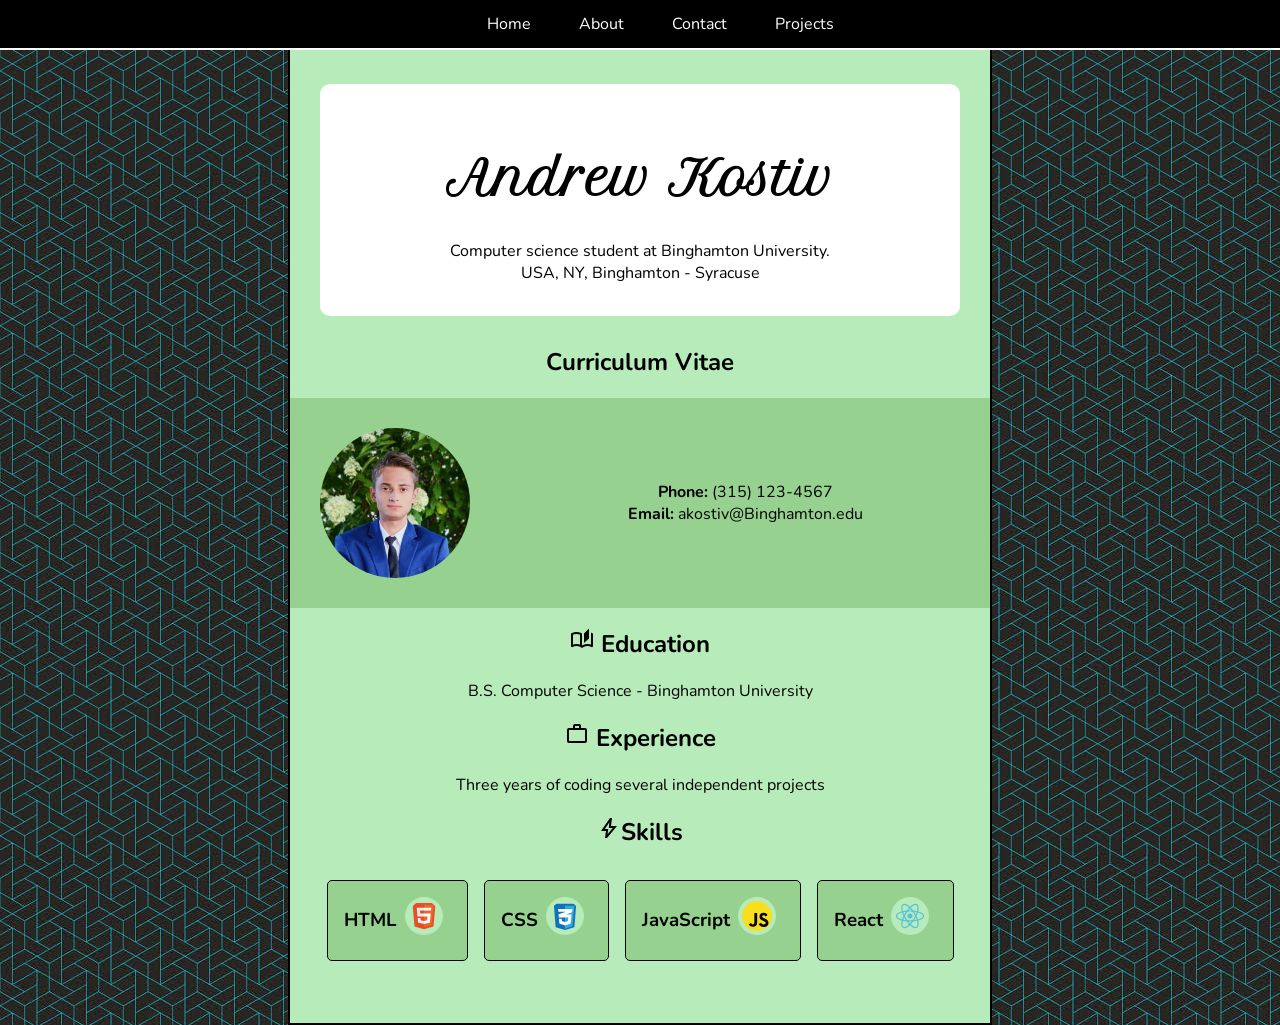
==== index.html @ 0ea554bf "Initial commit" ====
<!DOCTYPE html>
<html lang="en">

<head>
    <meta charset="UTF-8">
    <meta name="viewport" content="width=device-width, initial-scale=1.0">
    <link rel="stylesheet" href="style.css">
    <link rel="preconnect" href="https://fonts.googleapis.com">
    <link rel="preconnect" href="https://fonts.gstatic.com" crossorigin>
    <link
        href="https://fonts.googleapis.com/css2?family=Google+Sans:ital,opsz,wght@0,17..18,400..700;1,17..18,400..700&family=Nunito:ital,wght@0,200..1000;1,200..1000&family=Outfit:wght@100..900&family=Pacifico&family=Petit+Formal+Script&family=Roboto:ital,wght@0,100..900;1,100..900&family=Squada+One&family=Ubuntu:ital,wght@0,300;0,400;0,500;0,700;1,300;1,400;1,500;1,700&display=swap"
        rel="stylesheet">

    <link rel="stylesheet" href="https://fonts.googleapis.com/css2?family=Material+Symbols+Outlined" />
    <link rel="shortcut icon" href="./images/favicon.svg" type="image/x-icon">
    <script defer src="Navbar.js"></script>
    <title>Andrew Kostiv CV</title>

</head>

<body>m
    <nav-bar></nav-bar>
    <main id="main">
        <header id="header">
            <h1>Andrew Kostiv</h1>
            <p>
                Computer science student at Binghamton University.
            </p>
            <p>
                USA, NY, Binghamton - Syracuse
            </p>
        </header>
        <h2>Curriculum Vitae</h2>
        <article id="contact-section">
            <img id="profile-image" src="./images/pfp.jpg" alt="Andrew Kostiv">
            <section id="contact-info">
                <P><strong>Phone: </strong>(315) 123-4567</P>
                <p><strong>Email: </strong>akostiv@Binghamton.edu</p>
            </section>
        </article>
        <article>
            <h2><span class="material-symbols-outlined">
                    auto_stories
                </span> Education</h2>
            <p>
                B.S. Computer Science - Binghamton University
            </p>
        </article>
        <article>
            <h2><span class="material-symbols-outlined">
                    work
                </span> Experience</h2>
            <p>
                Three years of coding several independent projects
            </p>
        </article>
        <article>
            <h2><span class="material-symbols-outlined">
                    bolt
                </span>Skills</h2>
            <section class="skills">
                <div class="skill">
                    <h3>HTML</h3>
                    <svg class="skill-icon" viewBox="0 0 32 32" xmlns="http://www.w3.org/2000/svg">
                        <title>file_type_html</title>
                        <polygon points="5.902 27.201 3.655 2 28.345 2 26.095 27.197 15.985 30 5.902 27.201"
                            style="fill:#e44f26" />
                        <polygon points="16 27.858 24.17 25.593 26.092 4.061 16 4.061 16 27.858" style="fill:#f1662a" />
                        <polygon
                            points="16 13.407 11.91 13.407 11.628 10.242 16 10.242 16 7.151 15.989 7.151 8.25 7.151 8.324 7.981 9.083 16.498 16 16.498 16 13.407"
                            style="fill:#ebebeb" />
                        <polygon
                            points="16 21.434 15.986 21.438 12.544 20.509 12.324 18.044 10.651 18.044 9.221 18.044 9.654 22.896 15.986 24.654 16 24.65 16 21.434"
                            style="fill:#ebebeb" />
                        <polygon
                            points="15.989 13.407 15.989 16.498 19.795 16.498 19.437 20.507 15.989 21.437 15.989 24.653 22.326 22.896 22.372 22.374 23.098 14.237 23.174 13.407 22.341 13.407 15.989 13.407"
                            style="fill:#fff" />
                        <polygon
                            points="15.989 7.151 15.989 9.071 15.989 10.235 15.989 10.242 23.445 10.242 23.445 10.242 23.455 10.242 23.517 9.548 23.658 7.981 23.732 7.151 15.989 7.151"
                            style="fill:#fff" />
                    </svg>
                </div>
                <div class="skill">
                    <h3>CSS</h3>
                    <svg class="skill-icon" viewBox="0 0 32 32" fill="none" xmlns="http://www.w3.org/2000/svg">
                        <path d="M6 28L4 3H28L26 28L16 31L6 28Z" fill="#1172B8" />
                        <path d="M26 5H16V29.5L24 27L26 5Z" fill="#33AADD" />
                        <path
                            d="M19.5 17.5H9.5L9 14L17 11.5H9L8.5 8.5H24L23.5 12L17 14.5H23L22 24L16 26L10 24L9.5 19H12.5L13 21.5L16 22.5L19 21.5L19.5 17.5Z"
                            fill="white" />
                    </svg>
                </div>
                <div class="skill">
                    <h3>JavaScript </h3>
                    <svg class="skill-icon" xmlns="http://www.w3.org/2000/svg" aria-label="JavaScript" role="img"
                        viewBox="0 0 512 512">
                        <rect width="512" height="512" rx="15%" fill="#f7df1e" />
                        <path
                            d="M324 370c10 17 24 29 47 29c20 0 33-10 33 -24c0-16 -13 -22 -35 -32l-12-5c-35-15 -58 -33 -58 -72c0-36 27 -64 70 -64c31 0 53 11 68 39l-37 24c-8-15 -17 -21 -31 -21c-14 0-23 9 -23 21c0 14 9 20 30 29l12 5c41 18 64 35 64 76c0 43-34 67 -80 67c-45 0-74 -21 -88 -49zm-170 4c8 13 14 25 31 25c16 0 26-6 26 -30V203h48v164c0 50-29 72 -72 72c-39 0-61 -20 -72 -44z" />
                    </svg>
                </div>
                <div class="skill">
                    <h3>React</h3>
                    <svg class="skill-icon" viewBox="0 0 32 32" fill="none" xmlns="http://www.w3.org/2000/svg">
                        <path
                            d="M18.6789 15.9759C18.6789 14.5415 17.4796 13.3785 16 13.3785C14.5206 13.3785 13.3211 14.5415 13.3211 15.9759C13.3211 17.4105 14.5206 18.5734 16 18.5734C17.4796 18.5734 18.6789 17.4105 18.6789 15.9759Z"
                            fill="#53C1DE" />
                        <path fill-rule="evenodd" clip-rule="evenodd"
                            d="M24.7004 11.1537C25.2661 8.92478 25.9772 4.79148 23.4704 3.39016C20.9753 1.99495 17.7284 4.66843 16.0139 6.27318C14.3044 4.68442 10.9663 2.02237 8.46163 3.42814C5.96751 4.82803 6.73664 8.8928 7.3149 11.1357C4.98831 11.7764 1 13.1564 1 15.9759C1 18.7874 4.98416 20.2888 7.29698 20.9289C6.71658 23.1842 5.98596 27.1909 8.48327 28.5877C10.9973 29.9932 14.325 27.3945 16.0554 25.7722C17.7809 27.3864 20.9966 30.0021 23.4922 28.6014C25.9956 27.1963 25.3436 23.1184 24.7653 20.8625C27.0073 20.221 31 18.7523 31 15.9759C31 13.1835 26.9903 11.7923 24.7004 11.1537ZM24.4162 19.667C24.0365 18.5016 23.524 17.2623 22.8971 15.9821C23.4955 14.7321 23.9881 13.5088 24.3572 12.3509C26.0359 12.8228 29.7185 13.9013 29.7185 15.9759C29.7185 18.07 26.1846 19.1587 24.4162 19.667ZM22.85 27.526C20.988 28.571 18.2221 26.0696 16.9478 24.8809C17.7932 23.9844 18.638 22.9422 19.4625 21.7849C20.9129 21.6602 22.283 21.4562 23.5256 21.1777C23.9326 22.7734 24.7202 26.4763 22.85 27.526ZM9.12362 27.5111C7.26143 26.47 8.11258 22.8946 8.53957 21.2333C9.76834 21.4969 11.1286 21.6865 12.5824 21.8008C13.4123 22.9332 14.2816 23.9741 15.1576 24.8857C14.0753 25.9008 10.9945 28.557 9.12362 27.5111ZM2.28149 15.9759C2.28149 13.874 5.94207 12.8033 7.65904 12.3326C8.03451 13.5165 8.52695 14.7544 9.12123 16.0062C8.51925 17.2766 8.01977 18.5341 7.64085 19.732C6.00369 19.2776 2.28149 18.0791 2.28149 15.9759ZM9.1037 4.50354C10.9735 3.45416 13.8747 6.00983 15.1159 7.16013C14.2444 8.06754 13.3831 9.1006 12.5603 10.2265C11.1494 10.3533 9.79875 10.5569 8.55709 10.8297C8.09125 9.02071 7.23592 5.55179 9.1037 4.50354ZM20.3793 11.5771C21.3365 11.6942 22.2536 11.85 23.1147 12.0406C22.8562 12.844 22.534 13.6841 22.1545 14.5453C21.6044 13.5333 21.0139 12.5416 20.3793 11.5771ZM16.0143 8.0481C16.6054 8.66897 17.1974 9.3623 17.7798 10.1145C16.5985 10.0603 15.4153 10.0601 14.234 10.1137C14.8169 9.36848 15.414 8.67618 16.0143 8.0481ZM9.8565 14.5444C9.48329 13.6862 9.16398 12.8424 8.90322 12.0275C9.75918 11.8418 10.672 11.69 11.623 11.5748C10.9866 12.5372 10.3971 13.5285 9.8565 14.5444ZM11.6503 20.4657C10.6679 20.3594 9.74126 20.2153 8.88556 20.0347C9.15044 19.2055 9.47678 18.3435 9.85796 17.4668C10.406 18.4933 11.0045 19.4942 11.6503 20.4657ZM16.0498 23.9915C15.4424 23.356 14.8365 22.6531 14.2448 21.8971C15.4328 21.9423 16.6231 21.9424 17.811 21.891C17.2268 22.6608 16.6369 23.3647 16.0498 23.9915ZM22.1667 17.4222C22.5677 18.3084 22.9057 19.1657 23.1742 19.9809C22.3043 20.1734 21.3652 20.3284 20.3757 20.4435C21.015 19.4607 21.6149 18.4536 22.1667 17.4222ZM18.7473 20.5941C16.9301 20.72 15.1016 20.7186 13.2838 20.6044C12.2509 19.1415 11.3314 17.603 10.5377 16.0058C11.3276 14.4119 12.2404 12.8764 13.2684 11.4158C15.0875 11.2825 16.9178 11.2821 18.7369 11.4166C19.7561 12.8771 20.6675 14.4086 21.4757 15.9881C20.6771 17.5812 19.7595 19.1198 18.7473 20.5941ZM22.8303 4.4666C24.7006 5.51254 23.8681 9.22726 23.4595 10.8426C22.2149 10.5641 20.8633 10.3569 19.4483 10.2281C18.6239 9.09004 17.7698 8.05518 16.9124 7.15949C18.1695 5.98441 20.9781 3.43089 22.8303 4.4666Z"
                            fill="#53C1DE" />
                    </svg>
                </div>
            </section>

        </article>


    </main>

</body>

</html>
---- style.css ----
:root {
  --light-green: rgb(183, 235, 185);
  --dark-green: rgb(150, 209, 143);
}

html,
body {
  margin: 0;
  padding: 0;
  font-family: "Nunito", sans-serif;
  background-color: #777;
  background-image: url(./images/background.jpg);
}

p {
  margin: 0;
}

.navbar {
  position: fixed;
  background-color: black;
  color: white;
  width: 100dvw;
  top: 0;
  height: fit-content;
  border-bottom: 2px solid white;
  box-sizing: border-box;
}

.navbar ul {
  display: flex;
  align-items: center;
  justify-content: center;
  text-align: center;
  margin: auto;
  list-style-type: none;
  gap: 1rem;
}

.navbar a {
  display: flex;
  align-items: center;
  justify-content: center;
  color: white;
  text-decoration: none;
  text-align: center;
  width: fit-content;
  height: 40px;
  padding: 0 1rem;
  margin: 4px 0;
  transition: 100ms ease-in-out;
}

.navbar a:hover {
  background-color: white;
  color: black;
  border-radius: 5px;
}

#main {
  margin: 0 auto;
  text-align: center;
  background-color: rgb(183, 235, 185);
  padding: 30px 0;
  height: 100%;
  width: 700px;
  max-width: 90%;
  border: solid 2px black;
}

#header {
  margin: 30px;
  padding: 2rem;
  background-color: rgb(255, 255, 255);
  border-radius: 10px;
}

#header h1 {
  font-family: "Petit Formal Script", cursive;
  font-size: 3rem;
}

#contact-section {
  align-items: center;
  justify-content: center;
  display: flex;
  flex-wrap: wrap;
  background-color: var(--dark-green);
}

#profile-image {
  width: 150px;
  margin: 30px;
  height: 150px;
  border-radius: 50%;
  object-fit: cover;
}
#contact-info {
  margin: auto;
}

.skills {
  display: flex;
  flex-wrap: wrap;
  justify-content: center;
  margin: 30px;
  gap: 1rem;
  margin: 2rem;
}

.skill {
  display: flex;
  width: fit-content;
  color: black;
  background-color: var(--dark-green);
  padding: 0.5rem 1rem;
  border-radius: 5px;
  border: solid 1px black;
}

.skill-icon {
  width: 30px;
  height: 30px;
  margin: 8px;
  padding: 4px;
  border-radius: 50%;
  background-color: var(--light-green);
}

@media (max-width: 600px) {
  .navbar ul {
    flex-direction: column;
    padding-right: 40px;
  }
  #main {
    padding-top: 200px;
  }
}
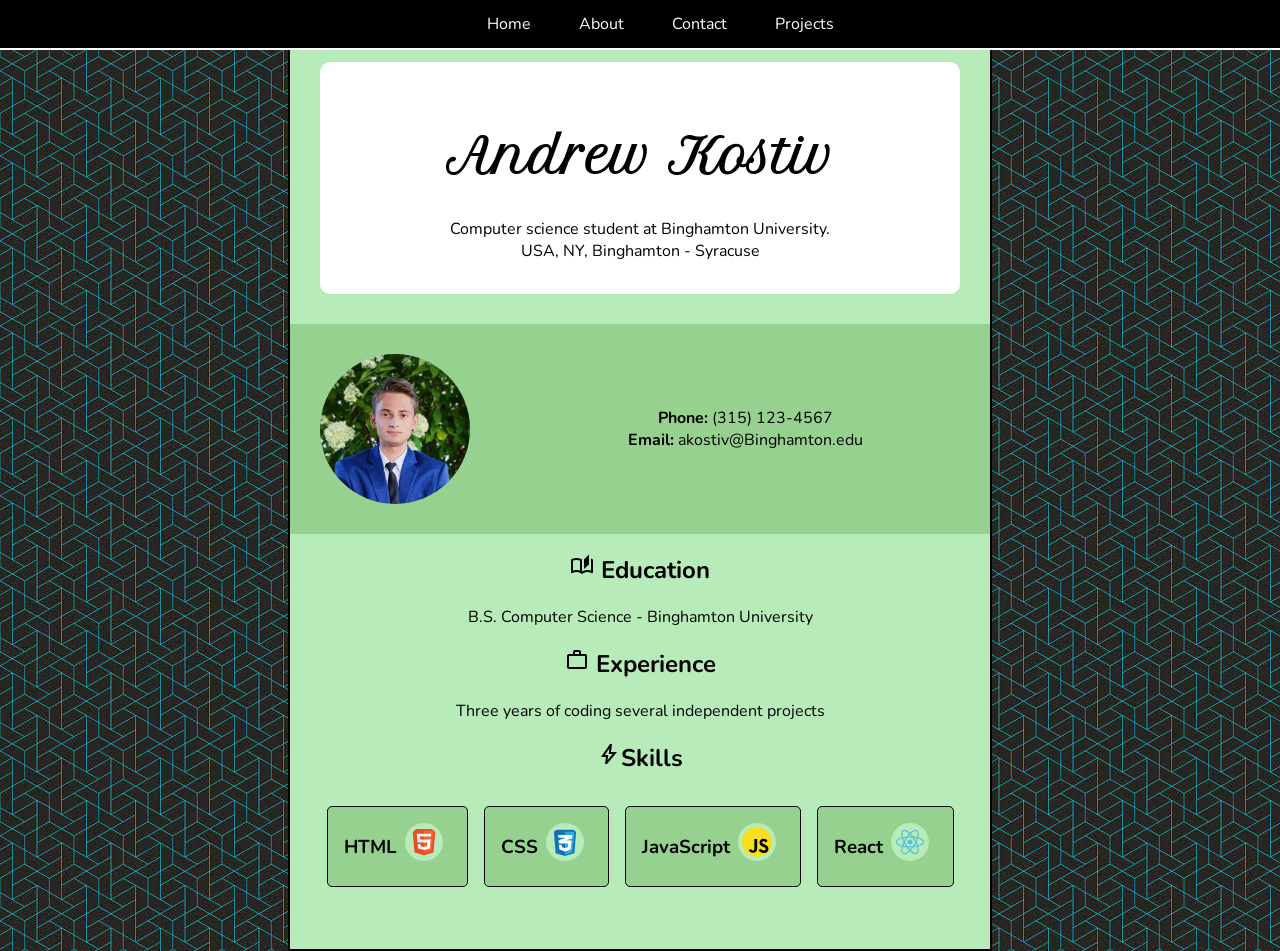
==== commit ade27407: "Initial style" ====
--- a/index.html
+++ b/index.html
@@ -10,7 +10,6 @@
     <link
         href="https://fonts.googleapis.com/css2?family=Google+Sans:ital,opsz,wght@0,17..18,400..700;1,17..18,400..700&family=Nunito:ital,wght@0,200..1000;1,200..1000&family=Outfit:wght@100..900&family=Pacifico&family=Petit+Formal+Script&family=Roboto:ital,wght@0,100..900;1,100..900&family=Squada+One&family=Ubuntu:ital,wght@0,300;0,400;0,500;0,700;1,300;1,400;1,500;1,700&display=swap"
         rel="stylesheet">
-
     <link rel="stylesheet" href="https://fonts.googleapis.com/css2?family=Material+Symbols+Outlined" />
     <link rel="shortcut icon" href="./images/favicon.svg" type="image/x-icon">
     <script defer src="Navbar.js"></script>
@@ -18,7 +17,7 @@
 
 </head>
 
-<body>m
+<body>
     <nav-bar></nav-bar>
     <main id="main">
         <header id="header">
@@ -30,7 +29,6 @@
                 USA, NY, Binghamton - Syracuse
             </p>
         </header>
-        <h2>Curriculum Vitae</h2>
         <article id="contact-section">
             <img id="profile-image" src="./images/pfp.jpg" alt="Andrew Kostiv">
             <section id="contact-info">
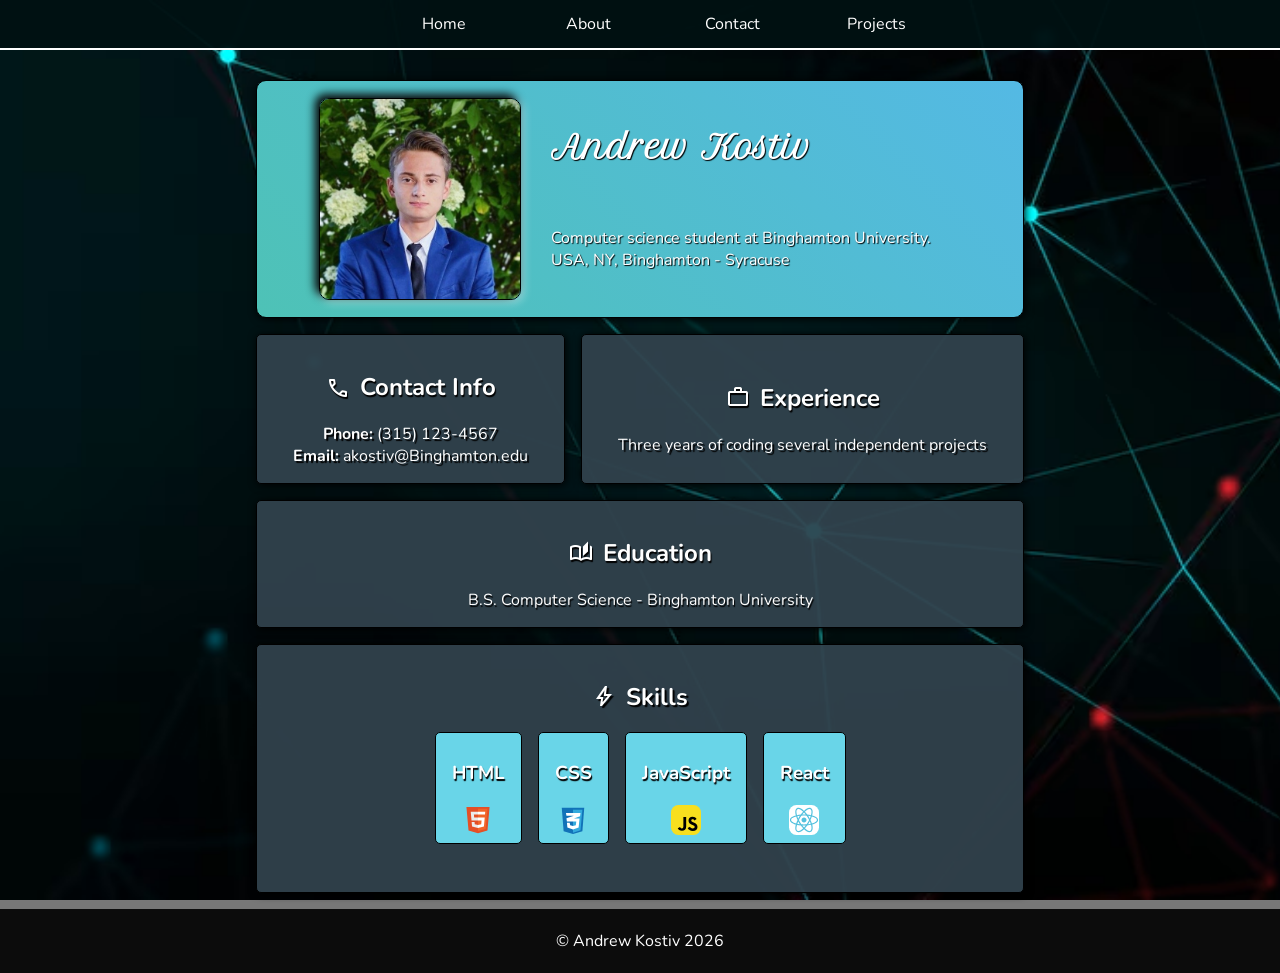
==== commit 670bc835: "overhauled styling" ====
--- a/index.html
+++ b/index.html
@@ -20,23 +20,31 @@
 <body>
     <nav-bar></nav-bar>
     <main id="main">
-        <header id="header">
-            <h1>Andrew Kostiv</h1>
-            <p>
-                Computer science student at Binghamton University.
-            </p>
-            <p>
-                USA, NY, Binghamton - Syracuse
-            </p>
+        <header id="header" class="card">
+            <img id="pfp" src="./images/pfp.jpg" alt="Andrew Kostiv">
+            <h1 id="name">Andrew Kostiv</h1>
+            <section id="description">
+                <p>
+                    Computer science student at Binghamton University.
+                </p>
+                <p>
+                    USA, NY, Binghamton - Syracuse
+                </p>
+            </section>
         </header>
-        <article id="contact-section">
-            <img id="profile-image" src="./images/pfp.jpg" alt="Andrew Kostiv">
-            <section id="contact-info">
-                <P><strong>Phone: </strong>(315) 123-4567</P>
-                <p><strong>Email: </strong>akostiv@Binghamton.edu</p>
-            </section>
-        </article>
-        <article>
+
+        <section id="contact" class="card">
+            <h2>
+                <span class="material-symbols-outlined">
+                    call
+                </span>
+                Contact Info
+            </h2>
+            <P><strong>Phone: </strong>(315) 123-4567</P>
+            <p><strong>Email: </strong>akostiv@Binghamton.edu</p>
+        </section>
+
+        <article id="education" class="card">
             <h2><span class="material-symbols-outlined">
                     auto_stories
                 </span> Education</h2>
@@ -44,7 +52,8 @@
                 B.S. Computer Science - Binghamton University
             </p>
         </article>
-        <article>
+
+        <article id="experience" class="card">
             <h2><span class="material-symbols-outlined">
                     work
                 </span> Experience</h2>
@@ -52,11 +61,15 @@
                 Three years of coding several independent projects
             </p>
         </article>
-        <article>
-            <h2><span class="material-symbols-outlined">
+
+        <article id="skills" class="card">
+            <h2>
+                <span class="material-symbols-outlined">
                     bolt
-                </span>Skills</h2>
-            <section class="skills">
+                </span>
+                Skills
+            </h2>
+            <section>
                 <div class="skill">
                     <h3>HTML</h3>
                     <svg class="skill-icon" viewBox="0 0 32 32" xmlns="http://www.w3.org/2000/svg">
@@ -89,7 +102,7 @@
                     </svg>
                 </div>
                 <div class="skill">
-                    <h3>JavaScript </h3>
+                    <h3>JavaScript</h3>
                     <svg class="skill-icon" xmlns="http://www.w3.org/2000/svg" aria-label="JavaScript" role="img"
                         viewBox="0 0 512 512">
                         <rect width="512" height="512" rx="15%" fill="#f7df1e" />
@@ -99,7 +112,7 @@
                 </div>
                 <div class="skill">
                     <h3>React</h3>
-                    <svg class="skill-icon" viewBox="0 0 32 32" fill="none" xmlns="http://www.w3.org/2000/svg">
+                    <svg class="skill-icon white-bg" viewBox="0 0 32 32" fill="none" xmlns="http://www.w3.org/2000/svg">
                         <path
                             d="M18.6789 15.9759C18.6789 14.5415 17.4796 13.3785 16 13.3785C14.5206 13.3785 13.3211 14.5415 13.3211 15.9759C13.3211 17.4105 14.5206 18.5734 16 18.5734C17.4796 18.5734 18.6789 17.4105 18.6789 15.9759Z"
                             fill="#53C1DE" />
@@ -111,9 +124,9 @@
             </section>
 
         </article>
-
-
     </main>
+    <div class="spacer"></div>
+    <footer id="footer">&copy; Andrew Kostiv 2026</footer>
 
 </body>
 
--- a/style.css
+++ b/style.css
@@ -1,15 +1,30 @@
 :root {
-  --light-green: rgb(183, 235, 185);
-  --dark-green: rgb(150, 209, 143);
+  --card: #69d5e8;
+  --background: #31424df1;
+  --navbar: #001113f0;
+  --text: #ffffff;
 }
 
 html,
 body {
+  display: flex;
+  flex-direction: column;
+  min-height: 100dvh;
   margin: 0;
   padding: 0;
   font-family: "Nunito", sans-serif;
   background-color: #777;
-  background-image: url(./images/background.jpg);
+  background-image: url(./images/background.avif);
+  background-size: cover;
+  background-position: center;
+  background-attachment: fixed;
+  color: var(--text);
+}
+
+h2 {
+  display: flex;
+  place-content: center;
+  gap: 10px;
 }
 
 p {
@@ -18,13 +33,13 @@
 
 .navbar {
   position: fixed;
-  background-color: black;
   color: white;
+  height: fit-content;
+  box-sizing: border-box;
+  border-bottom: 2px solid white;
+  background-color: var(--navbar);
+  top: 0;
   width: 100dvw;
-  top: 0;
-  height: fit-content;
-  border-bottom: 2px solid white;
-  box-sizing: border-box;
 }
 
 .navbar ul {
@@ -32,8 +47,8 @@
   align-items: center;
   justify-content: center;
   text-align: center;
-  margin: auto;
   list-style-type: none;
+  margin: 0;
   gap: 1rem;
 }
 
@@ -44,95 +59,192 @@
   color: white;
   text-decoration: none;
   text-align: center;
-  width: fit-content;
+  width: 6rem;
+  transition: 100ms ease-in-out;
   height: 40px;
   padding: 0 1rem;
   margin: 4px 0;
-  transition: 100ms ease-in-out;
 }
 
 .navbar a:hover {
-  background-color: white;
+  background-color: rgba(238, 252, 255, 0.9);
   color: black;
   border-radius: 5px;
 }
 
+.card {
+  display: flex;
+  flex-direction: column;
+  align-items: center;
+  justify-content: center;
+  border: 1px solid black;
+  background-color: var(--background);
+  border-radius: 5px;
+  padding: 1rem;
+  box-shadow: 1px 1px 8px black;
+}
+
 #main {
+  display: grid;
+  grid-template-areas:
+    "header header"
+    "contact experience"
+    "education education"
+    "skills skills";
   margin: 0 auto;
+  flex: 1;
+  gap: 1rem;
+  width: min(60vw, 1400px);
+  max-width: 90%;
+  text-shadow: 1.5px 1.5px 1px black;
+}
+
+#header {
+  grid-area: header;
+  display: grid;
+  grid-template-areas:
+    "pfp name"
+    "pfp description";
+  background: linear-gradient(45deg, #4ec2b6, #54b9e4) !important;
+  margin-top: 80px;
+  padding: 16px;
+  border-radius: 10px;
+  text-shadow: 1px 1px 1px black;
+}
+
+#pfp {
+  grid-area: pfp;
+  margin: auto;
+  object-fit: cover;
+  border: solid 1px black;
+  border-radius: 5%;
+  width: 200px;
+  aspect-ratio: 1/1;
+  box-shadow:
+    -4px -4px 10px #000000,
+    2px 2px 10px #ffffff7d;
+}
+
+#name {
+  grid-area: name;
+  text-align: left;
+  font-family: "Petit Formal Script", cursive;
+  font-size: 2rem;
+  margin: 30px;
+}
+
+#description {
+  grid-area: description;
+  text-align: left;
+  margin: 30px;
+}
+
+#contact {
+  grid-area: contact;
+}
+#contact span {
+  padding-top: 5px;
+}
+
+#education {
+  grid-area: education;
+}
+#education span {
+  padding-top: 4px;
+}
+
+#experience {
+  grid-area: experience;
   text-align: center;
-  background-color: rgb(183, 235, 185);
-  padding: 30px 0;
-  height: 100%;
-  width: 700px;
-  max-width: 90%;
-  border: solid 2px black;
-}
-
-#header {
-  margin: 30px;
-  padding: 2rem;
-  background-color: rgb(255, 255, 255);
-  border-radius: 10px;
-}
-
-#header h1 {
-  font-family: "Petit Formal Script", cursive;
-  font-size: 3rem;
-}
-
-#contact-section {
-  align-items: center;
-  justify-content: center;
-  display: flex;
-  flex-wrap: wrap;
-  background-color: var(--dark-green);
-}
-
-#profile-image {
-  width: 150px;
-  margin: 30px;
-  height: 150px;
-  border-radius: 50%;
-  object-fit: cover;
-}
-#contact-info {
-  margin: auto;
-}
-
-.skills {
-  display: flex;
-  flex-wrap: wrap;
-  justify-content: center;
-  margin: 30px;
-  gap: 1rem;
-  margin: 2rem;
-}
-
+  padding: 16px;
+}
+#experience span {
+  padding-top: 3px;
+}
+
+#skills {
+  grid-area: skills;
+}
+#skills section {
+  display: flex;
+  align-items: center;
+  justify-content: center;
+  gap: 16px;
+  padding-bottom: 2rem;
+}
+#skills span {
+  padding-top: 3.73px;
+}
 .skill {
-  display: flex;
+  display: inline-flex;
+  flex-direction: column;
   width: fit-content;
-  color: black;
-  background-color: var(--dark-green);
+  border: solid 1px black;
+  border-radius: 5px;
   padding: 0.5rem 1rem;
-  border-radius: 5px;
-  border: solid 1px black;
-}
-
+  background-color: var(--card);
+}
 .skill-icon {
   width: 30px;
   height: 30px;
-  margin: 8px;
-  padding: 4px;
-  border-radius: 50%;
-  background-color: var(--light-green);
-}
-
-@media (max-width: 600px) {
+  border-radius: 25%;
+  margin: auto;
+}
+
+.white-bg {
+  background-color: white;
+}
+
+#footer {
+  display: flex;
+  align-items: center;
+  justify-content: center;
+  background-color: rgba(0, 0, 0, 0.9);
+  height: 64px;
+  margin-top: 16px;
+}
+
+.spacer {
+  flex: 1;
+}
+
+@media (max-width: 1000px) {
+  .navbar {
+    position: static;
+  }
   .navbar ul {
     flex-direction: column;
     padding-right: 40px;
+    gap: 1px;
+  }
+  .navbar a {
+    width: 90dvw;
+  }
+  #header {
+    margin-top: 16px;
+    padding: 0;
+    grid-template-areas:
+      "name"
+      "description"
+      "pfp";
   }
   #main {
-    padding-top: 200px;
-  }
-}
+    padding: 0;
+    grid-template-areas:
+      "header"
+      "contact"
+      "experience"
+      "education"
+      "skills";
+  }
+
+  #name,
+  #description {
+    text-align: center;
+  }
+
+  #pfp {
+    width: 50%;
+    margin-bottom: 16px;
+  }
+}
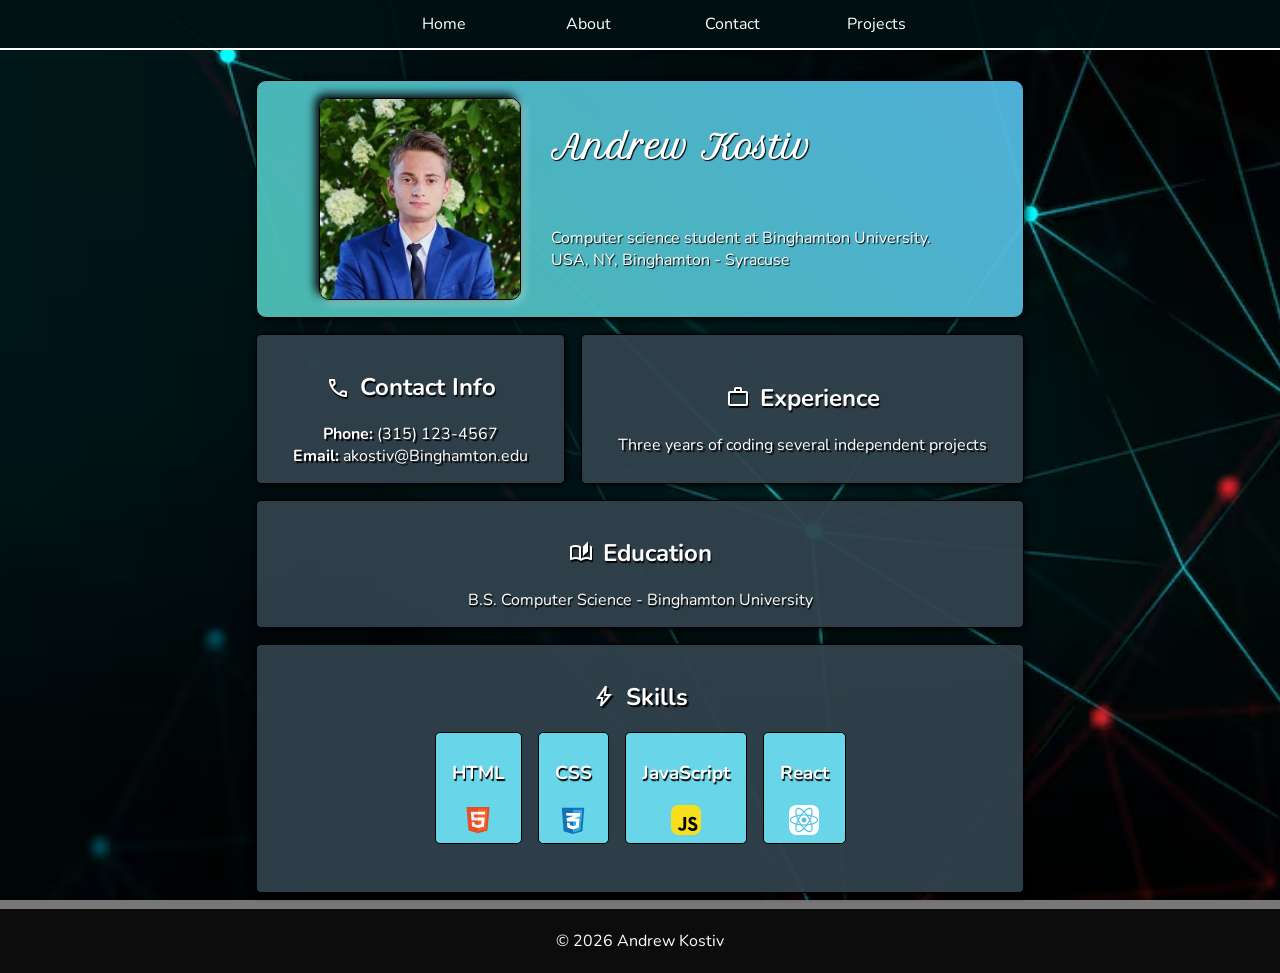
==== commit 2acba917: "fixed copyright syntax" ====
--- a/index.html
+++ b/index.html
@@ -126,7 +126,7 @@
         </article>
     </main>
     <div class="spacer"></div>
-    <footer id="footer">&copy; Andrew Kostiv 2026</footer>
+    <footer id="footer">&copy; 2026 Andrew Kostiv </footer>
 
 </body>
 
--- a/style.css
+++ b/style.css
@@ -105,7 +105,7 @@
   grid-template-areas:
     "pfp name"
     "pfp description";
-  background: linear-gradient(45deg, #4ec2b6, #54b9e4) !important;
+  background: linear-gradient(45deg, #4ec2b6f0, #54b9e4f0) !important;
   margin-top: 80px;
   padding: 16px;
   border-radius: 10px;
